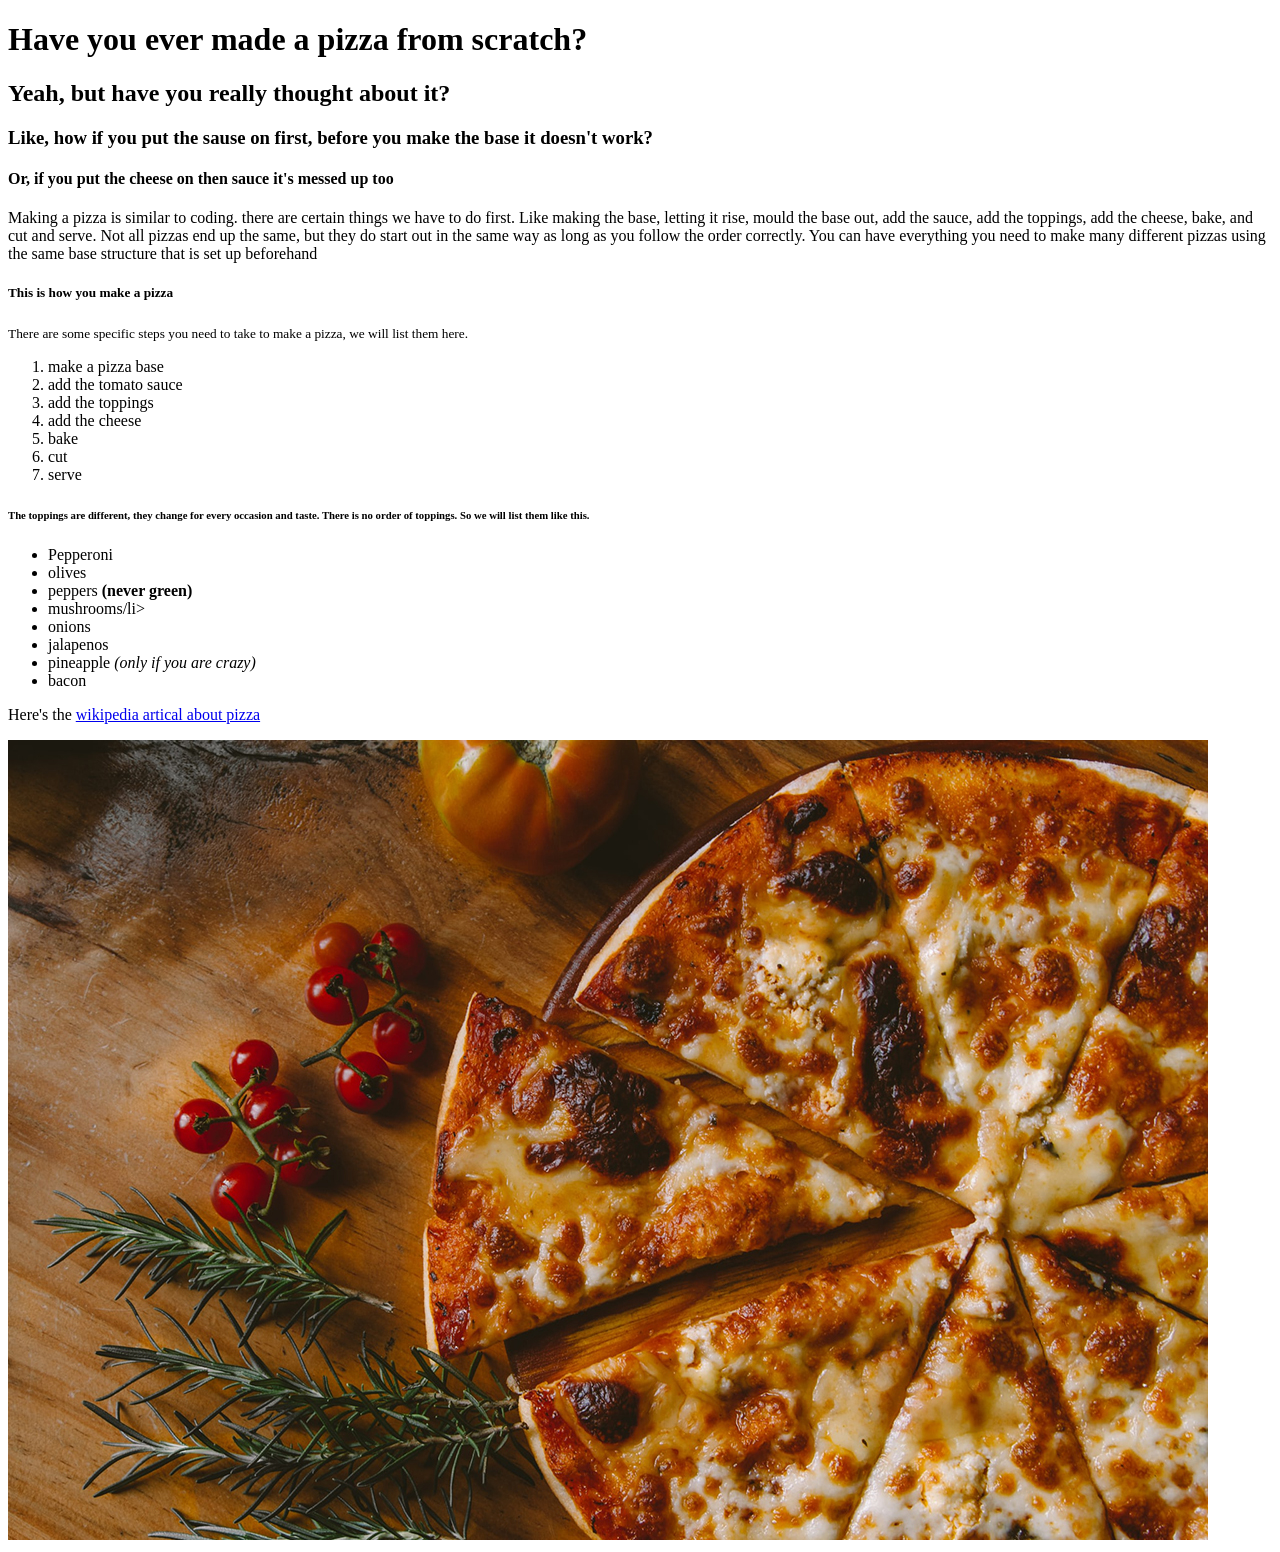
==== index.html @ 04237d74 "Update index.html adding an image of a pizza" ====
<!DOCTYPE html>
<html lang="en">
    <head>
        <meta charset="UTF-8">
        <meta http-equiv="X-UA-Compatible" conent="IE=edge">
        <meta name="viewport" content="width=device-width,initial-scale=1.0">
        <title>Pizza Party</title>
    </head>
    <body>
        <h1>Have you ever made a pizza from scratch?</h1>
        <h2>Yeah, but have you really thought about it?</h2>
        <h3>Like, how if you put the sause on first, before you make the base it doesn't work?</h3>
        <h4>Or, if you put the cheese on then sauce it's messed up too</h4>

    <!-- Add some copy here -->
        <p>Making a pizza is similar to coding. there are certain things we have to do first. Like making the base, letting it rise, mould the base out, add the sauce, add the toppings, add the cheese, bake, and cut and serve. Not all pizzas end up the same, but they do start out in the same way as long as you follow the order correctly. You can have everything you need to make many different pizzas using the same base structure that is set up beforehand</p>
    
    <!-- Make lists here -->
    <h5>This is how you make a pizza </h5>
    <p><small>There are some specific steps you need to take to make a pizza, we will list them here.</small></p>

    <ol>
        <li>make a pizza base</li>
        <li>add the tomato sauce</li>
        <li>add the toppings</li>
        <li>add the cheese</li>
        <li>bake</li>
        <li>cut</li>
        <li>serve</li>
    </ol>
    
    <h6>The toppings are different, they change for every occasion and taste. There is no order of toppings. So we will list them like this.</h6>

    <ul>
        <li>Pepperoni</li>
        <li>olives</li>
        <li>peppers <strong>(never green)</strong></li>
        <li>mushrooms/li>
        <li>onions</li>
        <li>jalapenos</li>
        <li>pineapple <em>(only if you are crazy)</em></li>
        <li>bacon</li>
    </ul>

    <p>Here's the <a href="https://en.wikipedia.org/wiki/Pizza">wikipedia artical about pizza</a></p>

    <img src="images/pizza.jpg" alt="a picture of a Pizza">

    </body>
</html>
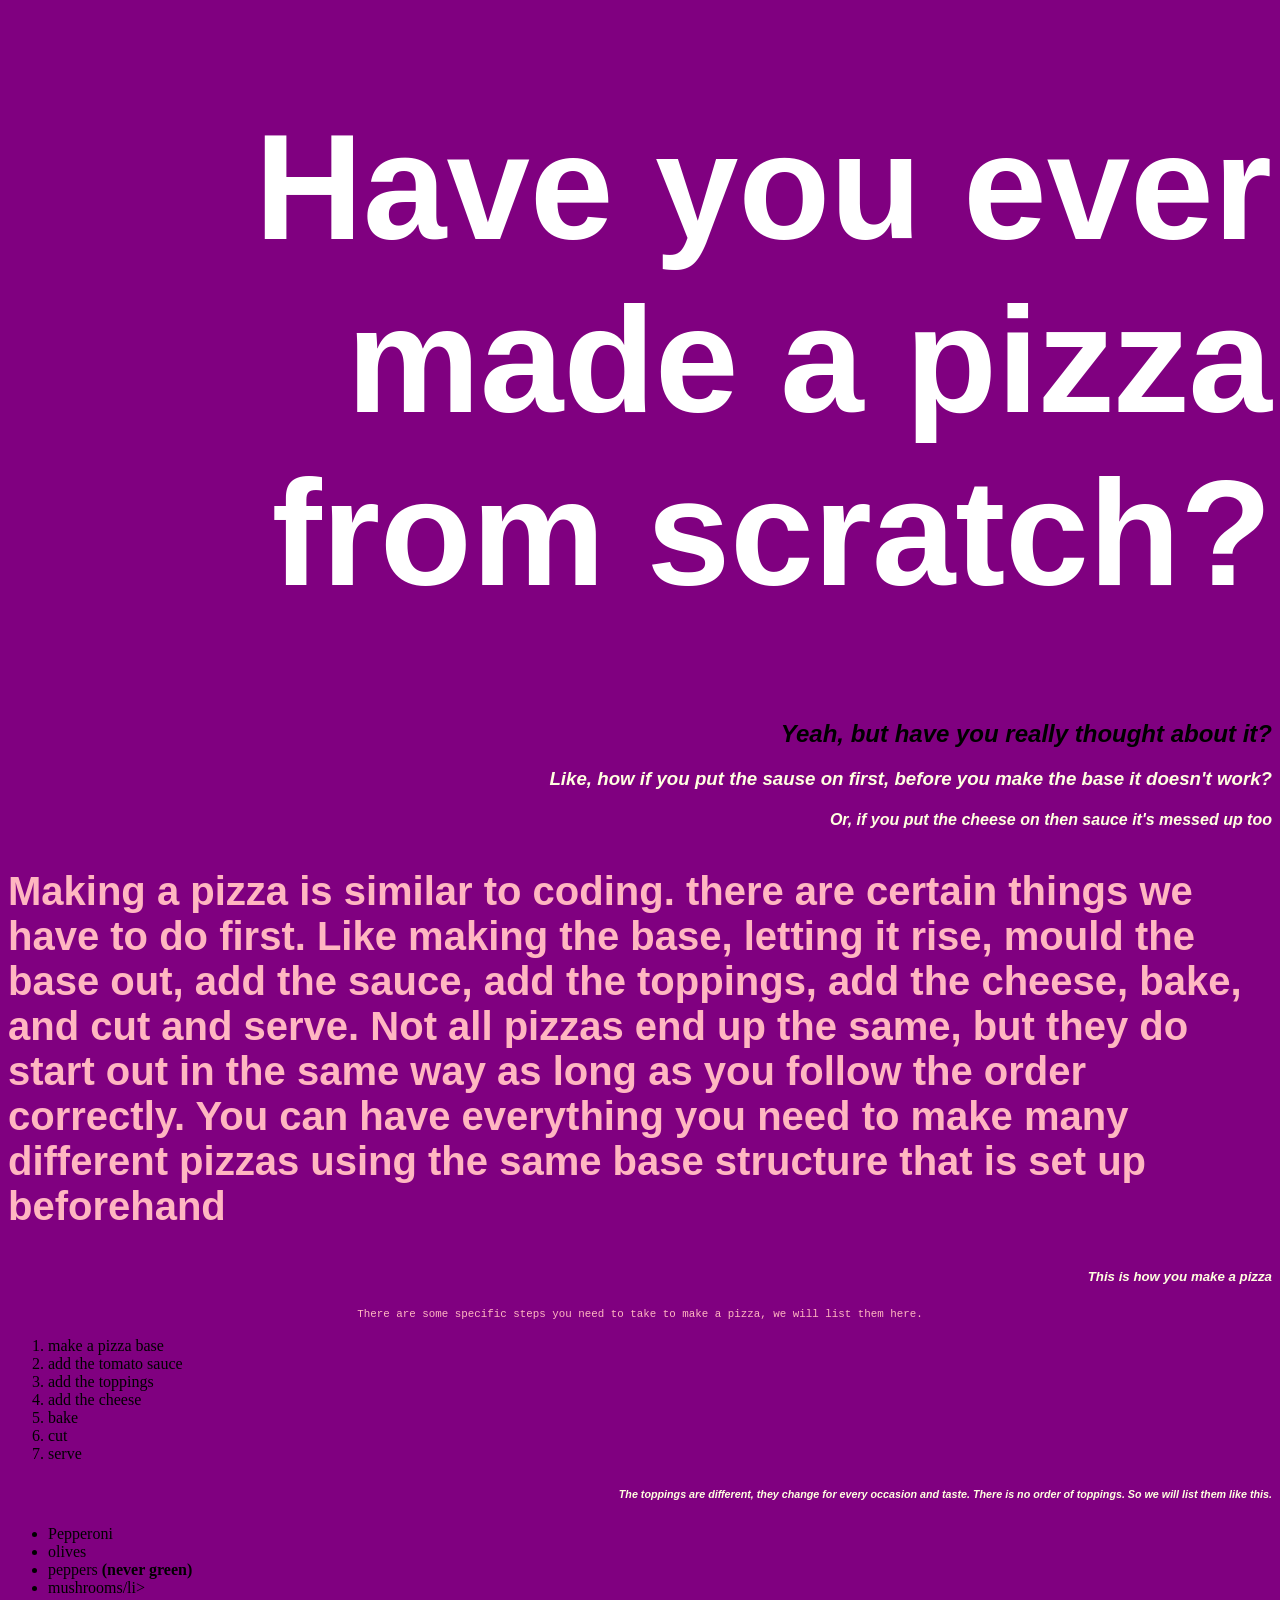
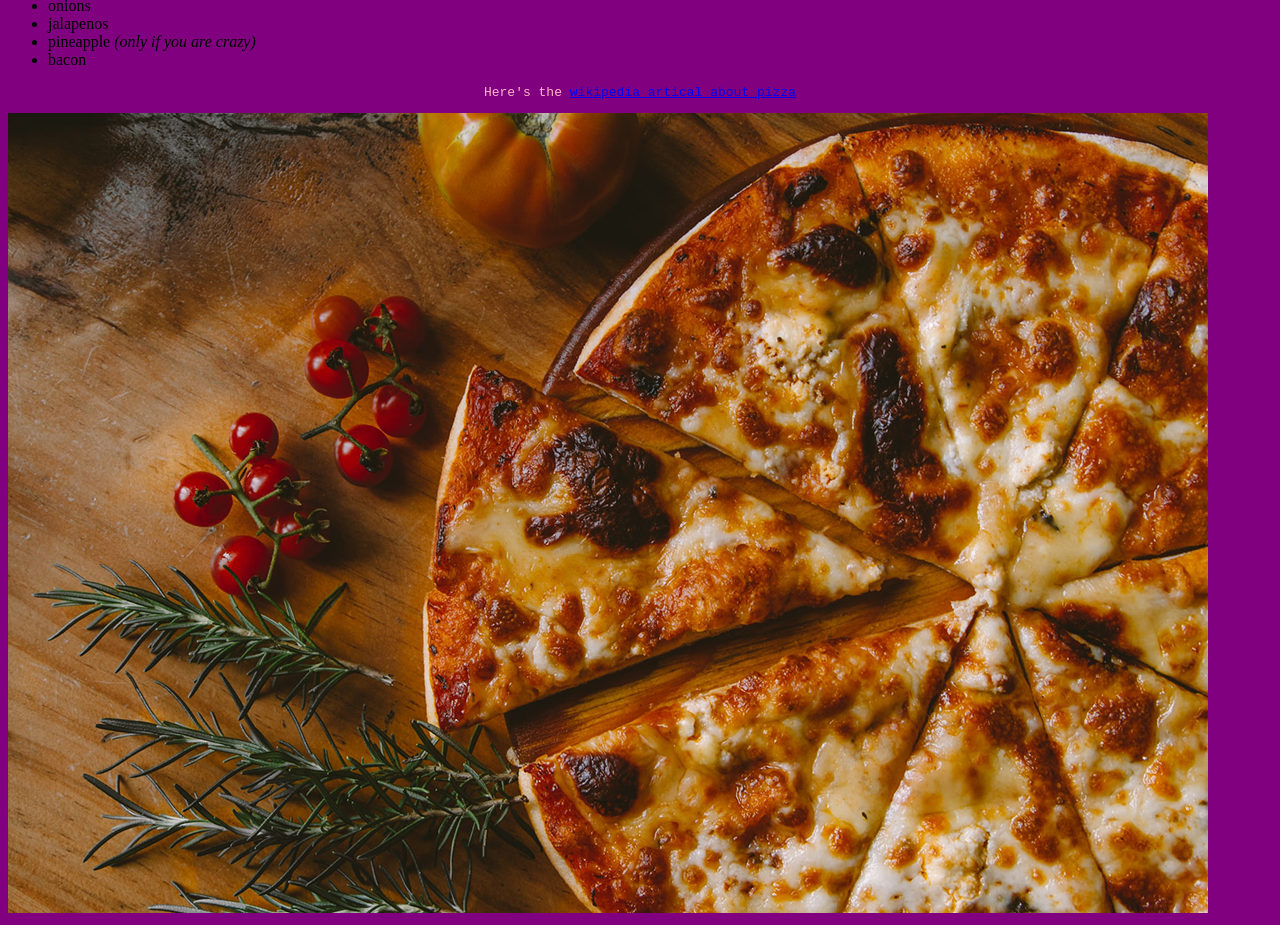
==== commit 5b2a2504: "adding a class adding a class called special to a p tag" ====
--- a/index.html
+++ b/index.html
@@ -4,6 +4,7 @@
         <meta charset="UTF-8">
         <meta http-equiv="X-UA-Compatible" conent="IE=edge">
         <meta name="viewport" content="width=device-width,initial-scale=1.0">
+        <link rel='stylesheet' href='style.css'/>
         <title>Pizza Party</title>
     </head>
     <body>
@@ -13,7 +14,7 @@
         <h4>Or, if you put the cheese on then sauce it's messed up too</h4>
 
     <!-- Add some copy here -->
-        <p>Making a pizza is similar to coding. there are certain things we have to do first. Like making the base, letting it rise, mould the base out, add the sauce, add the toppings, add the cheese, bake, and cut and serve. Not all pizzas end up the same, but they do start out in the same way as long as you follow the order correctly. You can have everything you need to make many different pizzas using the same base structure that is set up beforehand</p>
+        <p class="special">Making a pizza is similar to coding. there are certain things we have to do first. Like making the base, letting it rise, mould the base out, add the sauce, add the toppings, add the cheese, bake, and cut and serve. Not all pizzas end up the same, but they do start out in the same way as long as you follow the order correctly. You can have everything you need to make many different pizzas using the same base structure that is set up beforehand</p>
     
     <!-- Make lists here -->
     <h5>This is how you make a pizza </h5>
@@ -44,7 +45,7 @@
 
     <p>Here's the <a href="https://en.wikipedia.org/wiki/Pizza">wikipedia artical about pizza</a></p>
 
-    <img src="images/pizza.jpg" alt="a picture of a Pizza">
+    <img src="images/pizza.jpg" alt="a picture of a pizza">
 
     </body>
 </html>
--- a/style.css
+++ b/style.css
@@ -0,0 +1,34 @@
+body{
+    background-color: purple;
+}
+
+p {
+    font-family: monospace;
+    text-align: center;
+    color: lightpink;
+}
+
+h1,h2,h3,h4,h5,h6 {
+    font-family: Verdana, Geneva, Tahoma, sans-serif;
+    color: lightyellow;
+    font-style: italic;
+    text-align: right;
+}
+
+h1 {
+    font-family: Impact, Haettenschweiler, 'Arial Narrow Bold', sans-serif;
+    font-size: 150px;
+    color: white;
+    font-style: normal;
+}
+
+h2 {
+    color: black;
+}
+
+.special {
+    font-family: 'Gill Sans', 'Gill Sans MT', Calibri, 'Trebuchet MS', sans-serif;
+    font-weight: bold;
+    font-size: 40px;
+    text-align: left;
+}
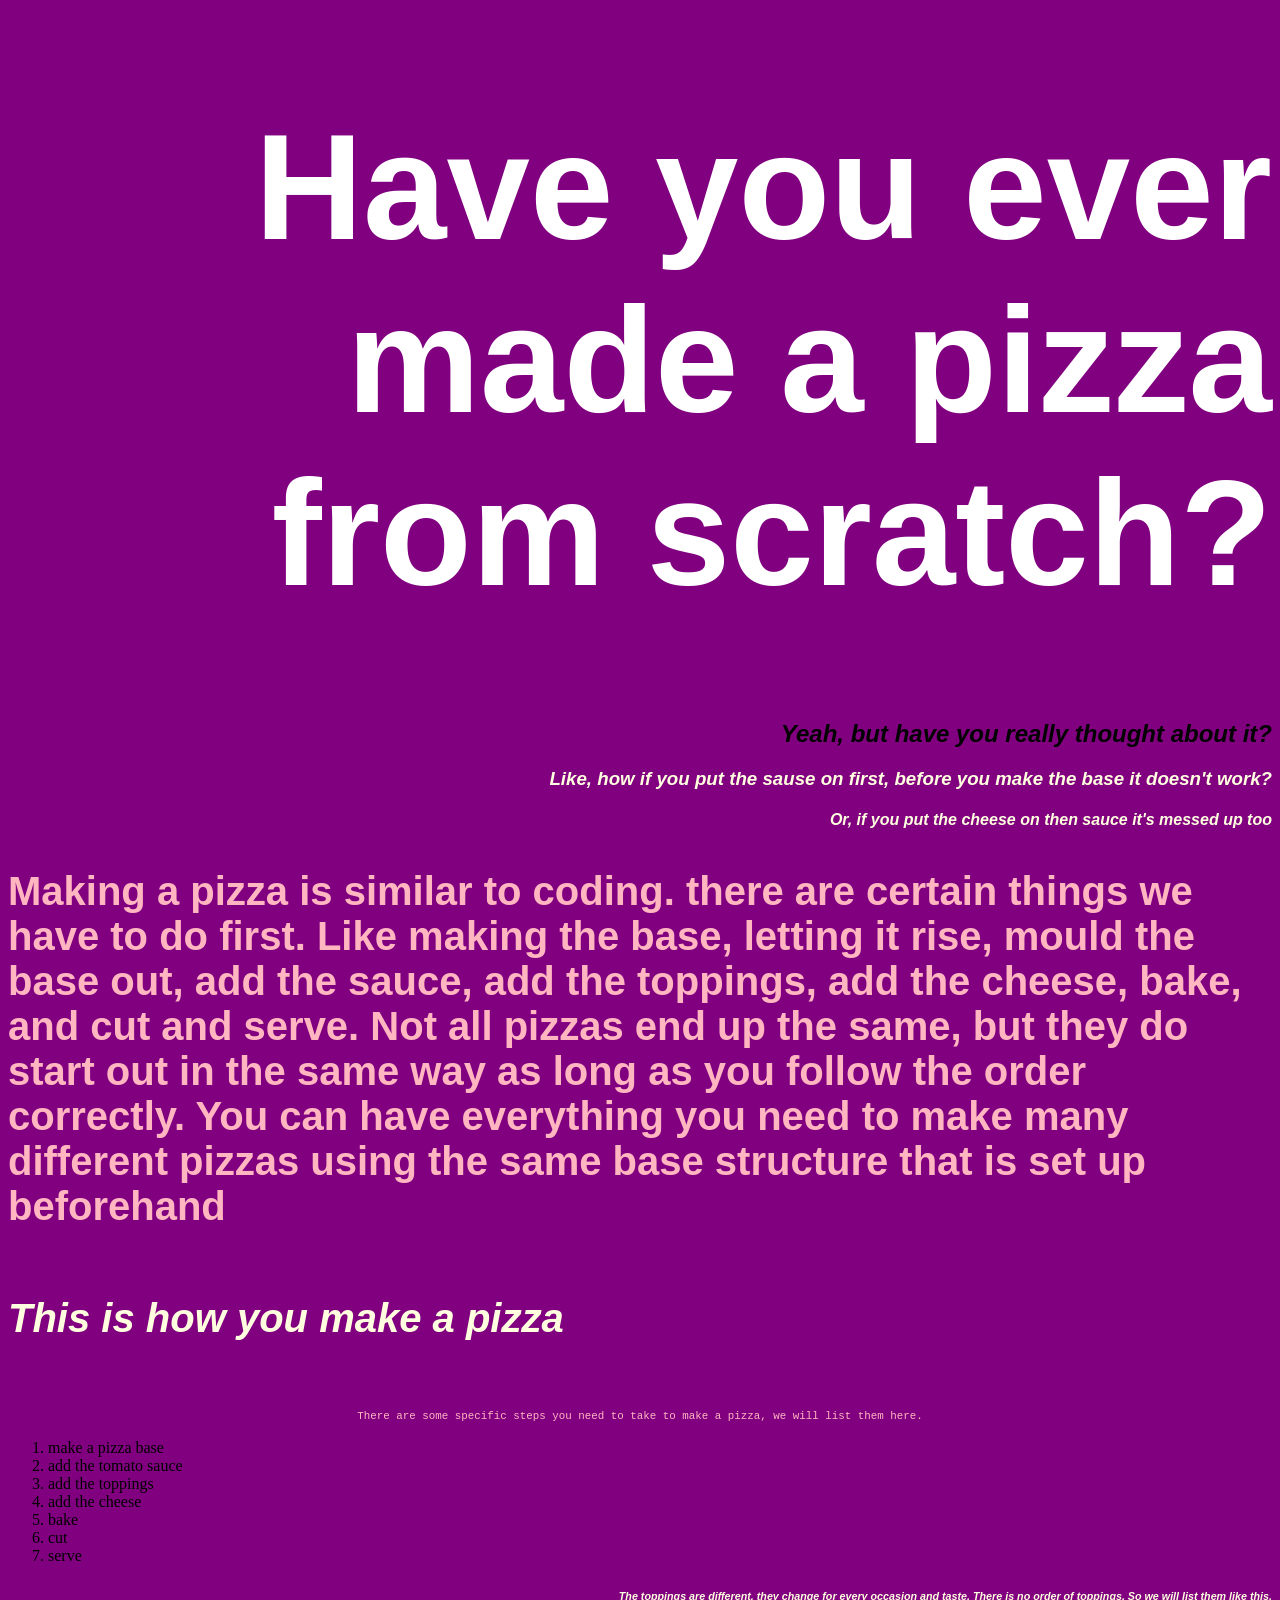
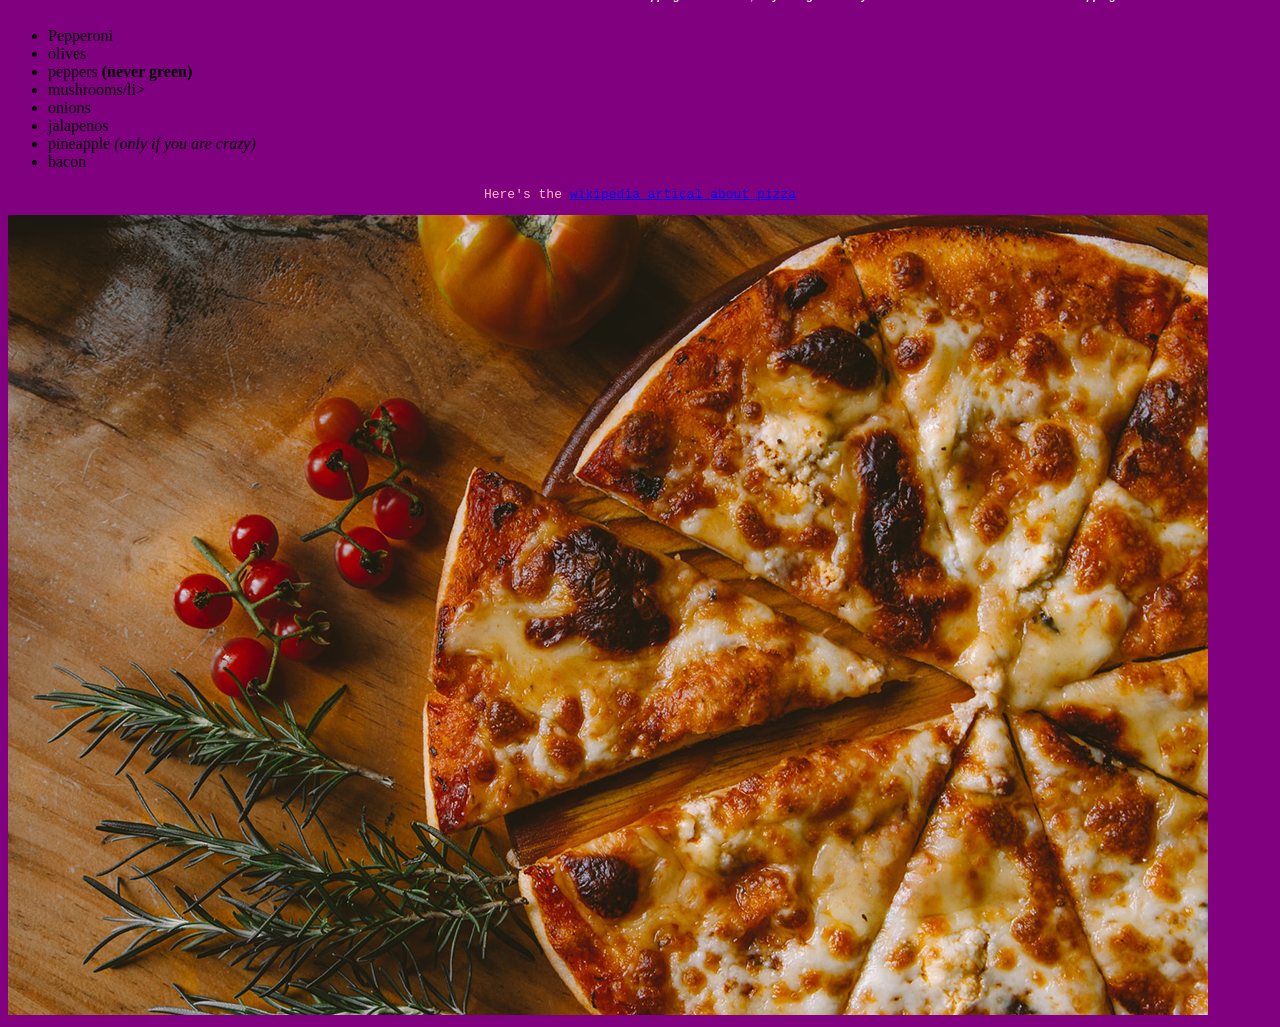
==== commit 142a6169: "adding class to h5 adding a special class to the h5 tag" ====
--- a/index.html
+++ b/index.html
@@ -17,7 +17,7 @@
         <p class="special">Making a pizza is similar to coding. there are certain things we have to do first. Like making the base, letting it rise, mould the base out, add the sauce, add the toppings, add the cheese, bake, and cut and serve. Not all pizzas end up the same, but they do start out in the same way as long as you follow the order correctly. You can have everything you need to make many different pizzas using the same base structure that is set up beforehand</p>
     
     <!-- Make lists here -->
-    <h5>This is how you make a pizza </h5>
+    <h5 class="special">This is how you make a pizza </h5>
     <p><small>There are some specific steps you need to take to make a pizza, we will list them here.</small></p>
 
     <ol>
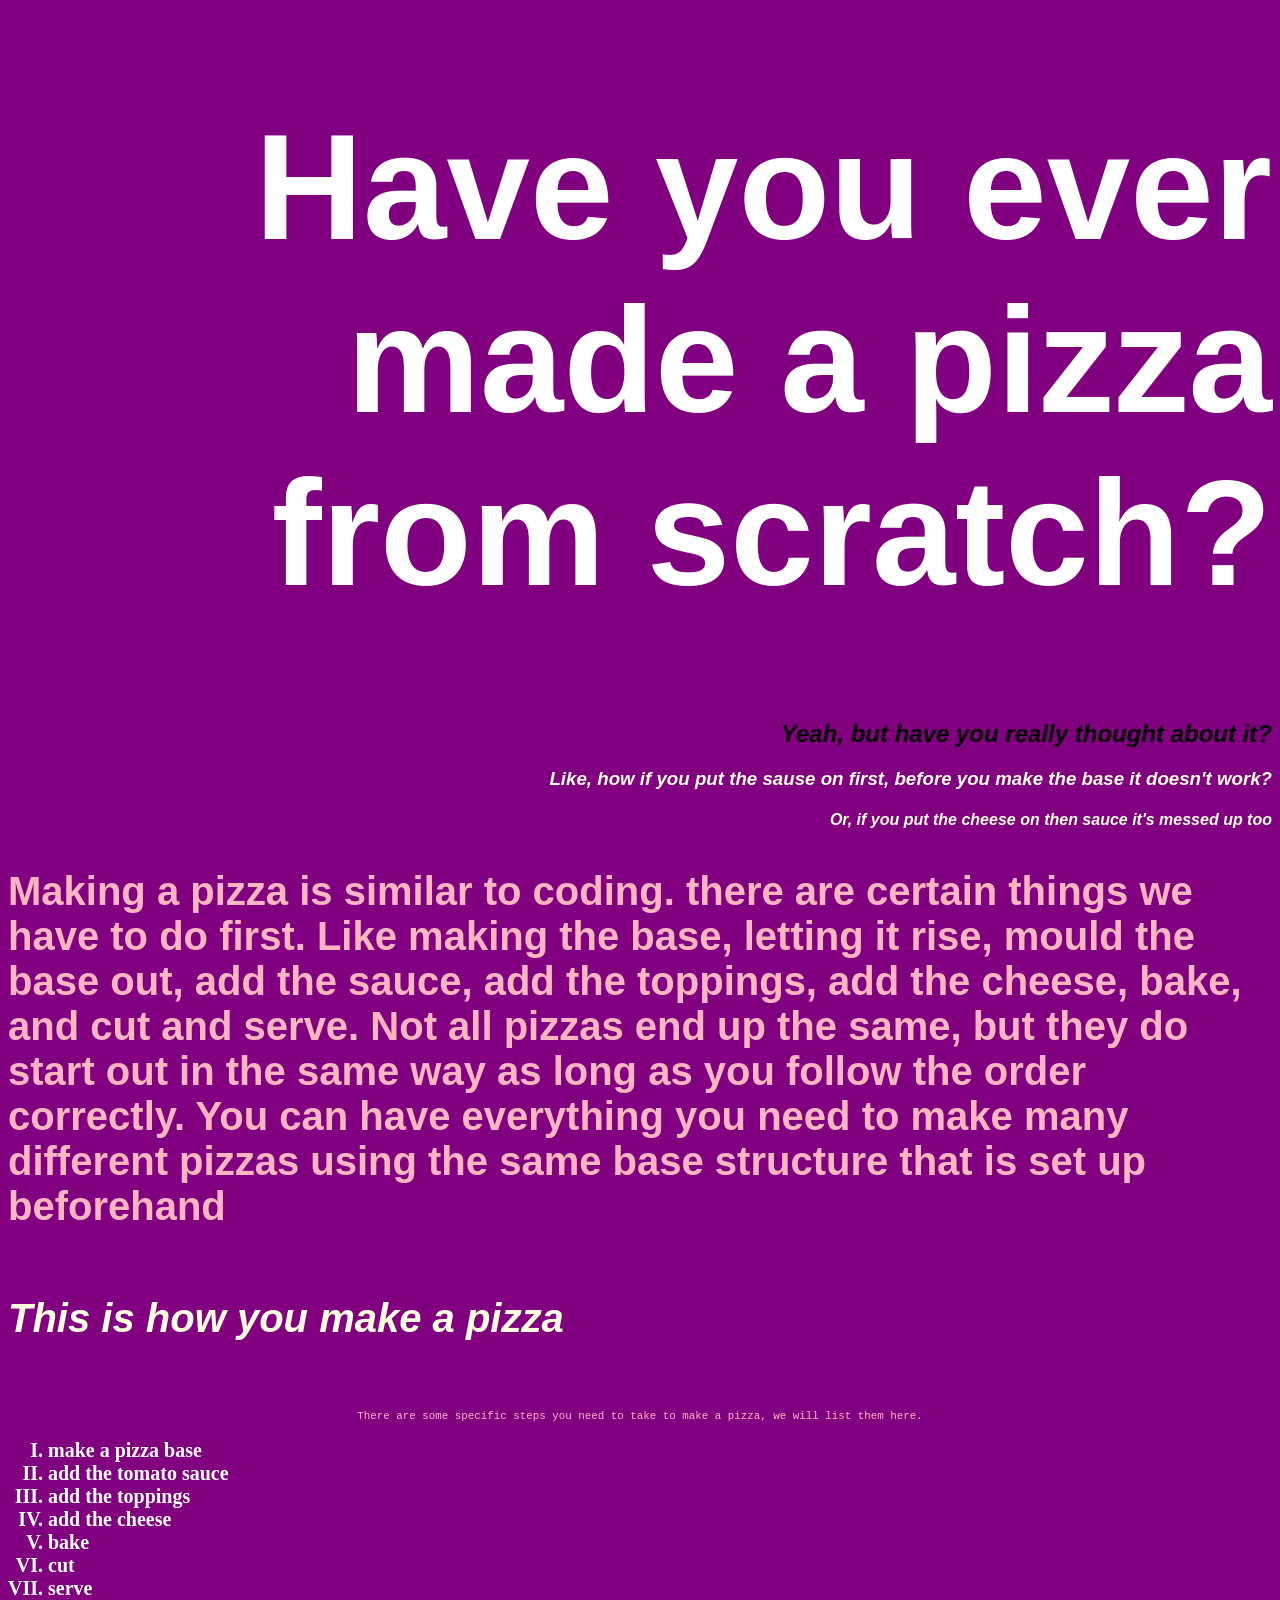
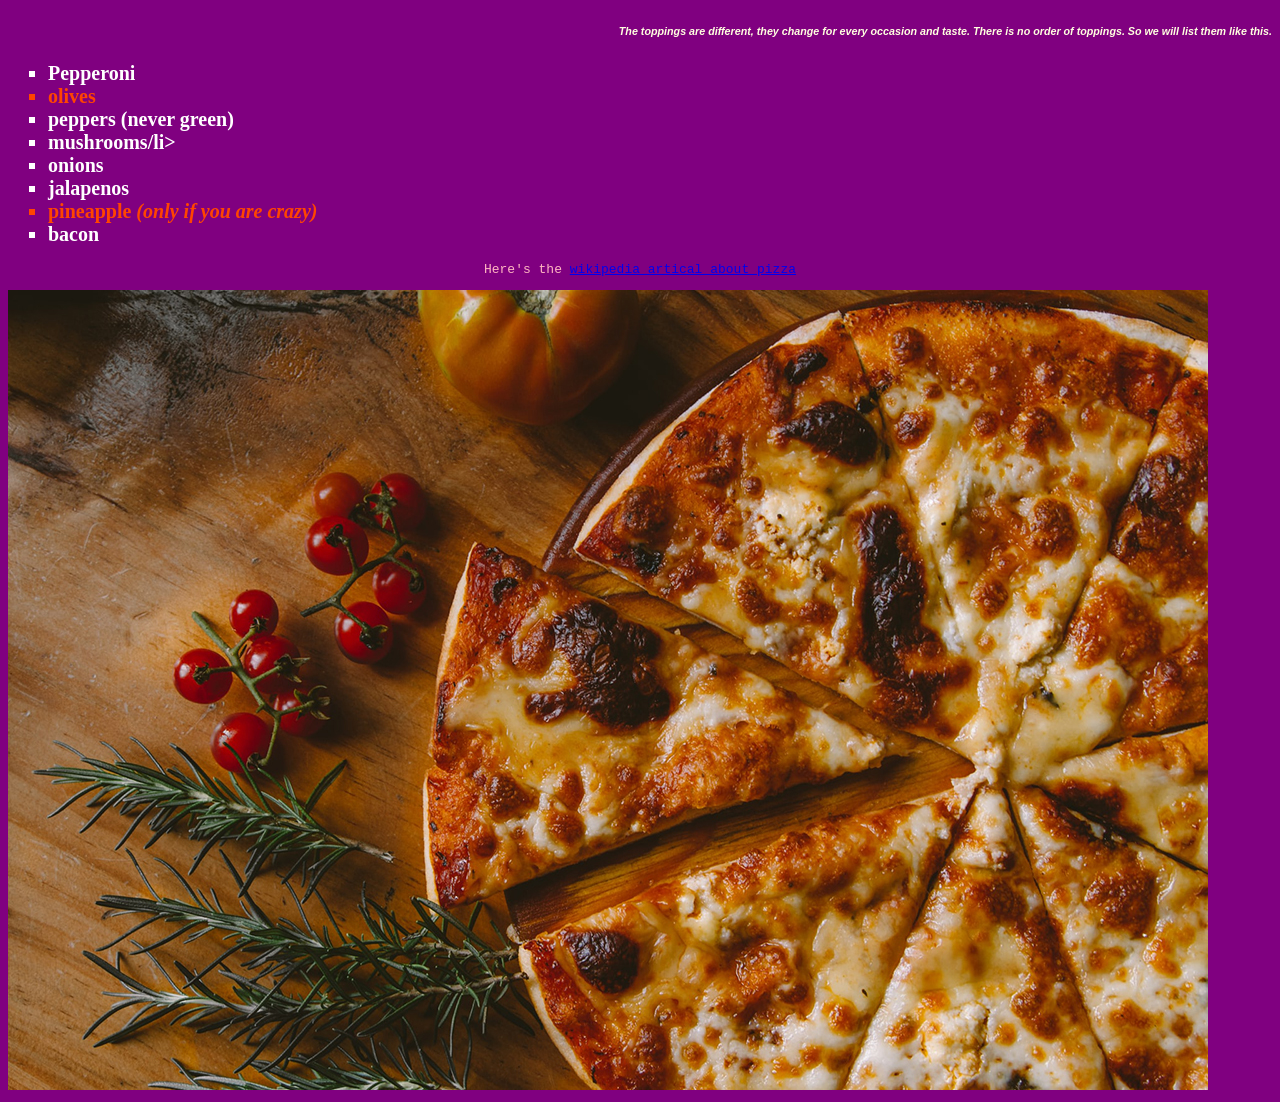
==== commit 1aa323e4: "adding a fav class to ingredients adding a fav class to two ingredients to highlight only them in or" ====
--- a/index.html
+++ b/index.html
@@ -34,12 +34,12 @@
 
     <ul>
         <li>Pepperoni</li>
-        <li>olives</li>
+        <li class="fave">olives</li>
         <li>peppers <strong>(never green)</strong></li>
         <li>mushrooms/li>
         <li>onions</li>
         <li>jalapenos</li>
-        <li>pineapple <em>(only if you are crazy)</em></li>
+        <li class="fave">pineapple <em>(only if you are crazy)</em></li>
         <li>bacon</li>
     </ul>
 
--- a/style.css
+++ b/style.css
@@ -31,4 +31,22 @@
     font-weight: bold;
     font-size: 40px;
     text-align: left;
+}
+
+ul {
+    list-style-type: square;
+}
+
+ol {
+    list-style-type: upper-roman;
+}
+
+li {
+    color: white;
+    font-size: 20px;
+    font-weight: bold;
+}
+
+.fave{
+    color: orangered;
 }
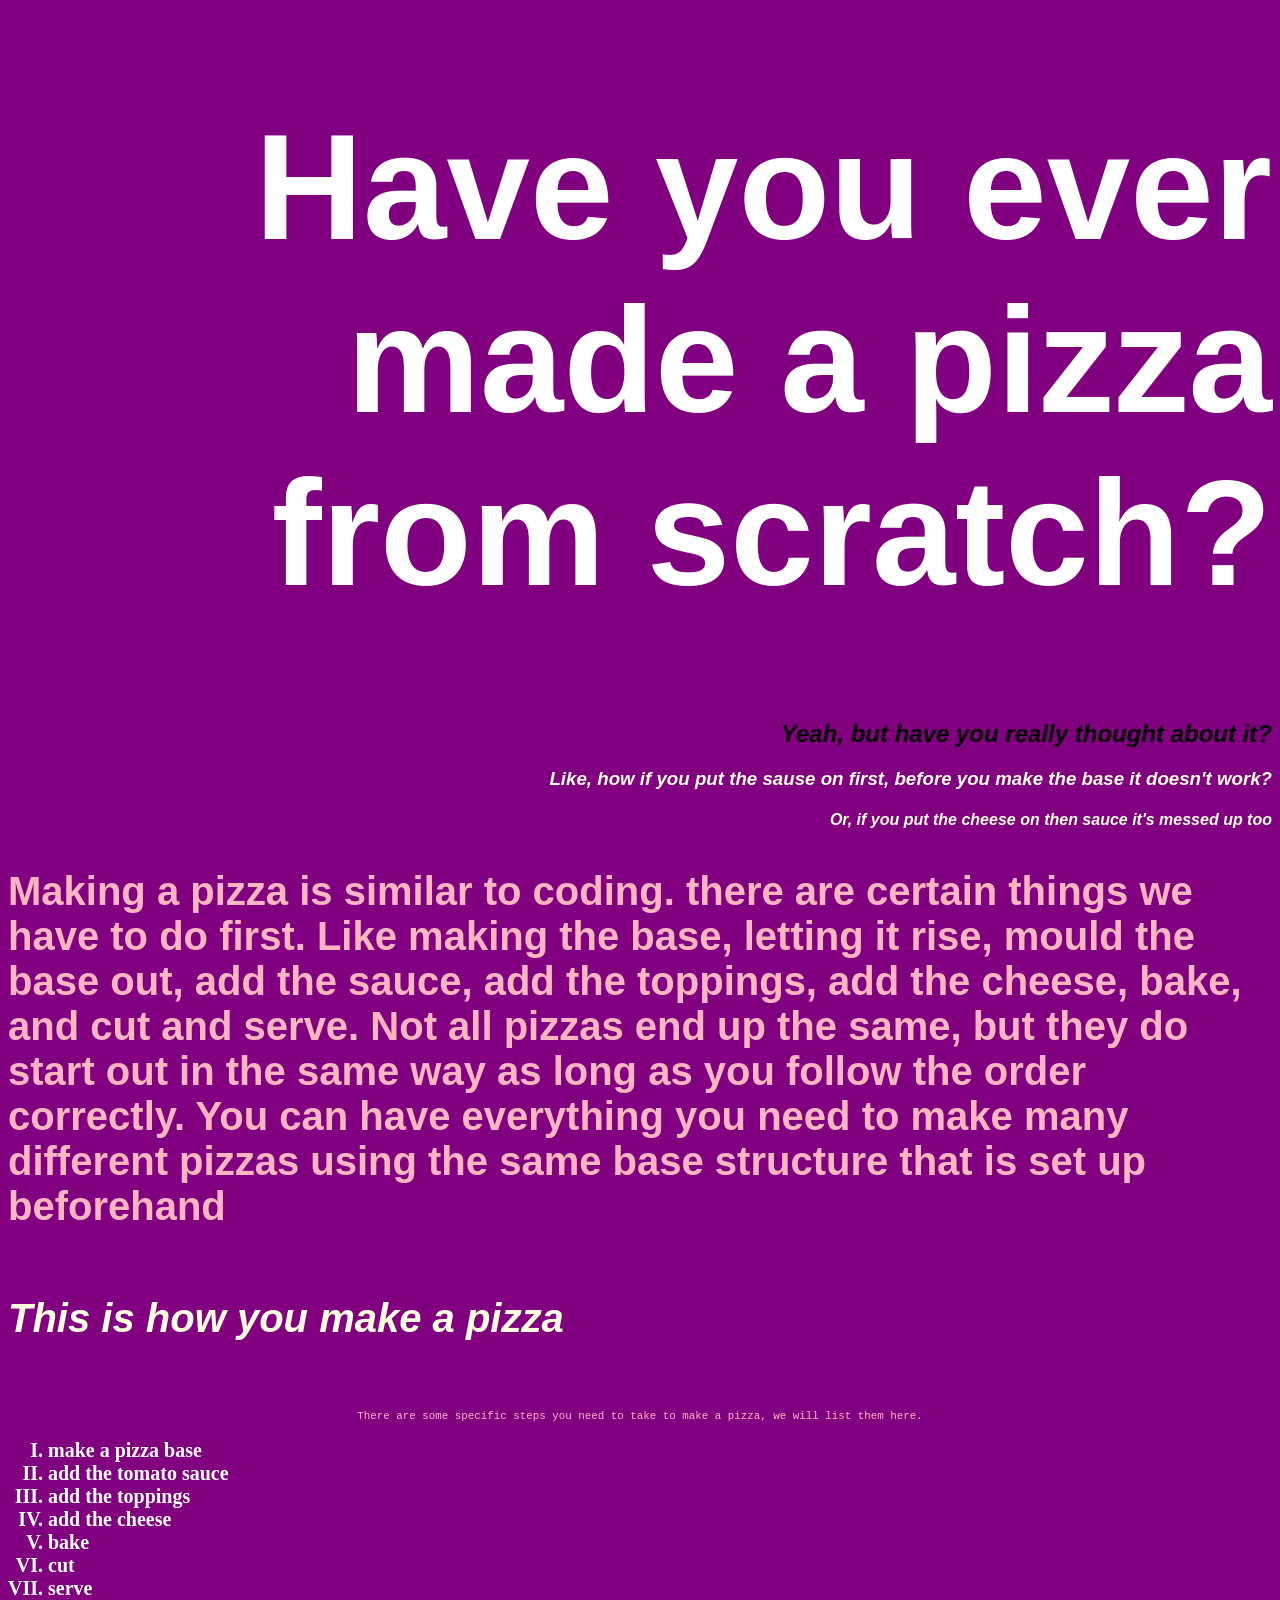
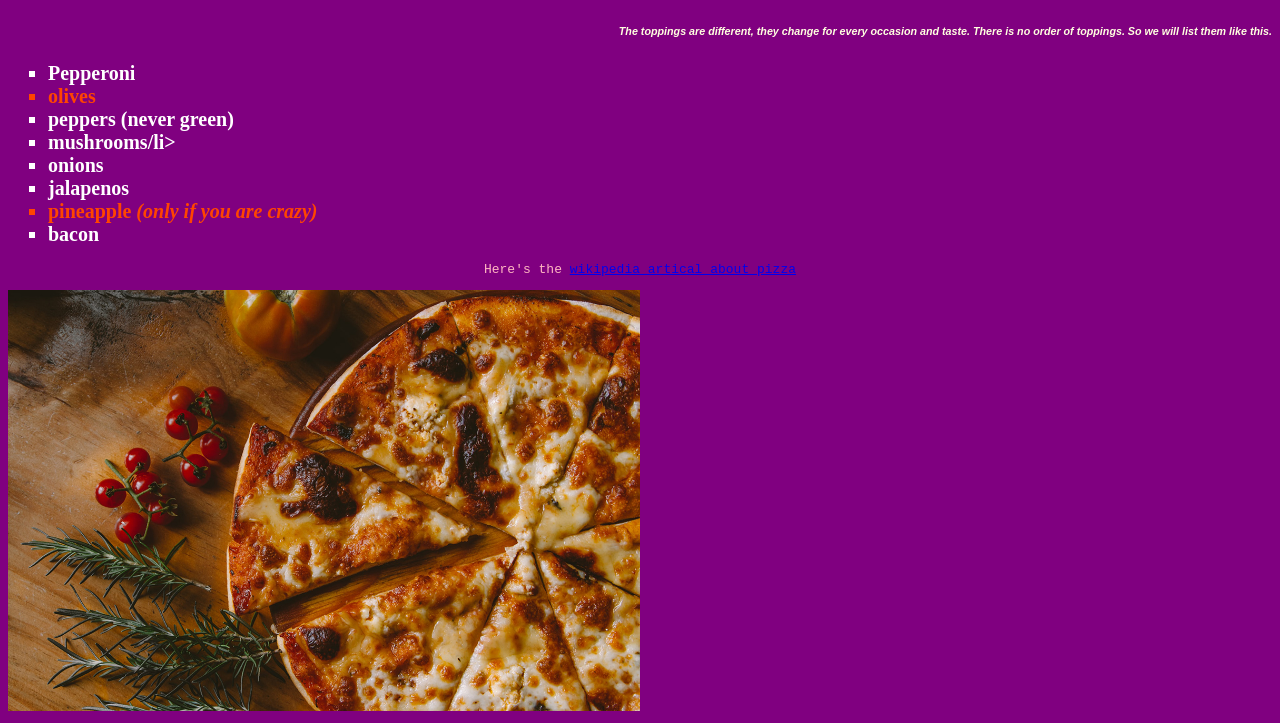
==== commit faf82982: "changing image width adding a class to the image and changing the width" ====
--- a/index.html
+++ b/index.html
@@ -45,7 +45,7 @@
 
     <p>Here's the <a href="https://en.wikipedia.org/wiki/Pizza">wikipedia artical about pizza</a></p>
 
-    <img src="images/pizza.jpg" alt="a picture of a pizza">
+    <img class="pizza" src="images/pizza.jpg" alt="a picture of a pizza">
 
     </body>
 </html>
--- a/style.css
+++ b/style.css
@@ -49,4 +49,8 @@
 
 .fave{
     color: orangered;
+}
+
+.pizza{
+    width: 50%;
 }
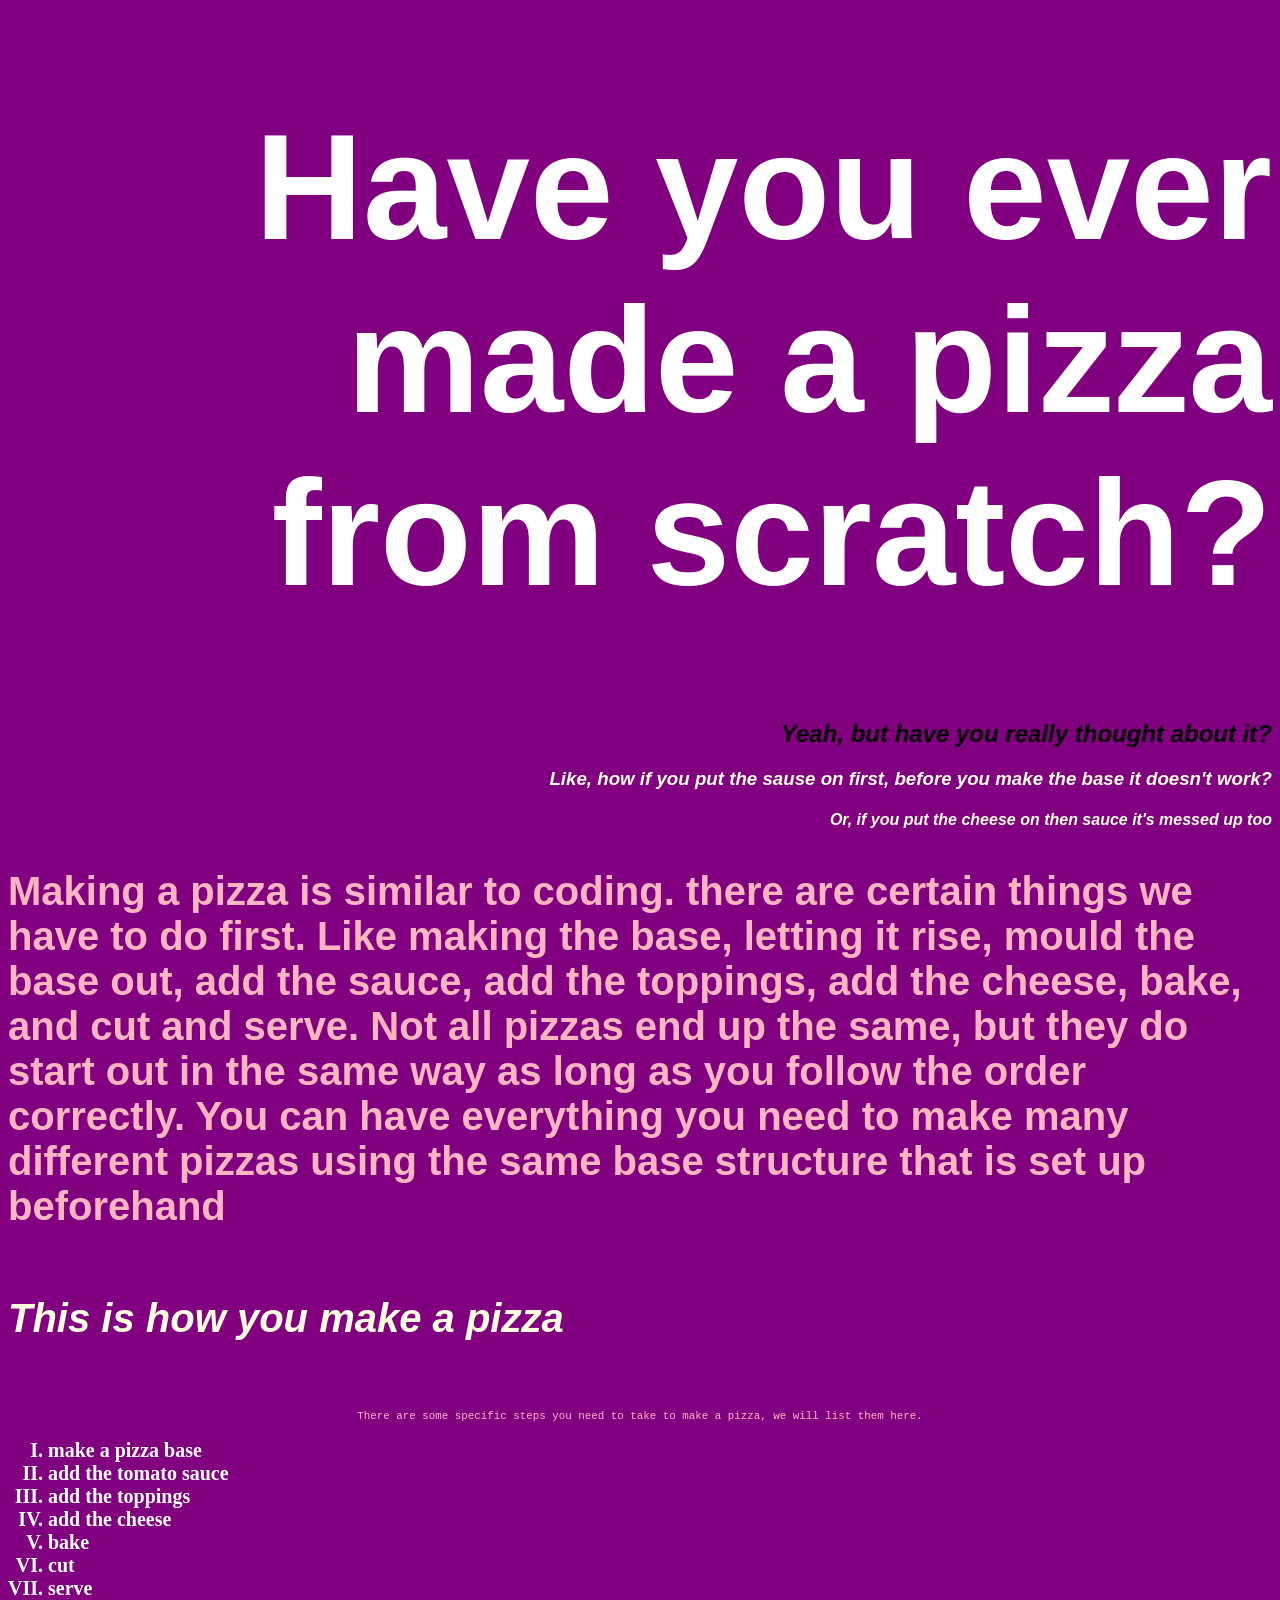
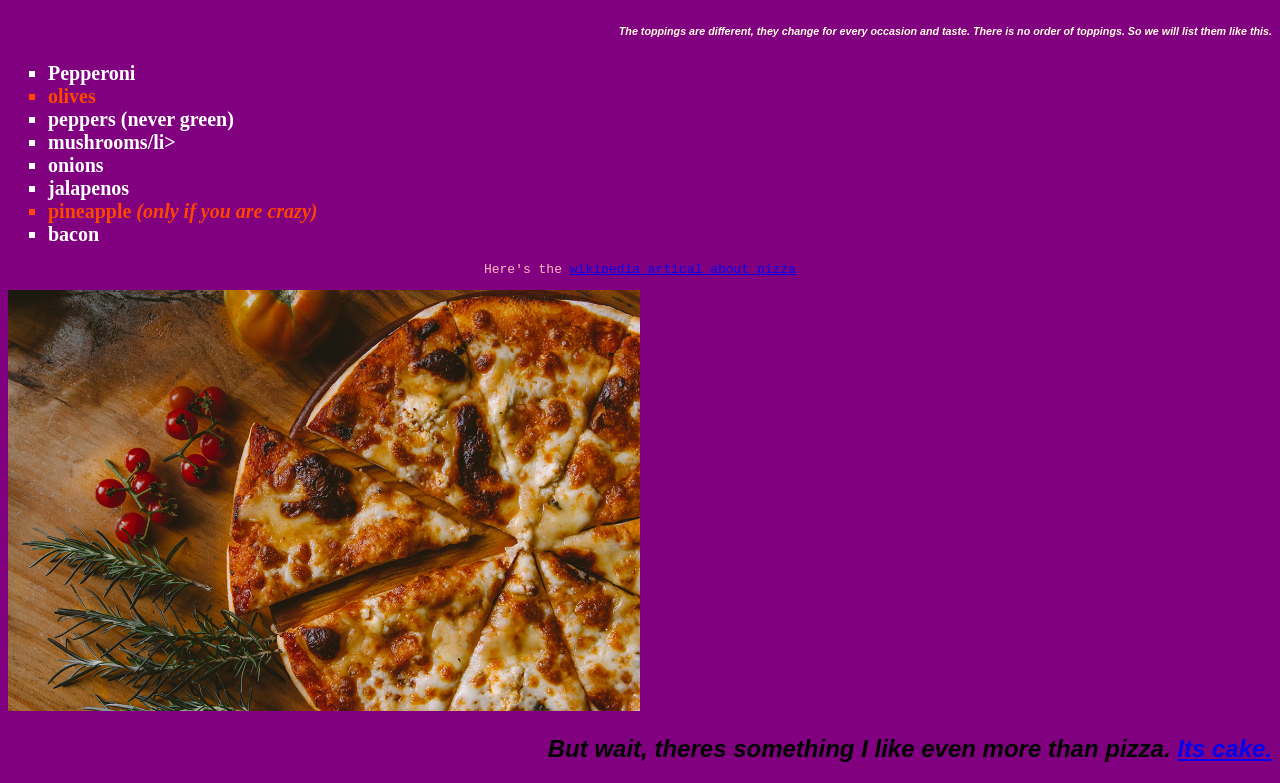
==== commit 068509f4: "adding a new cake section adding a new cake page to the website" ====
--- a/index.html
+++ b/index.html
@@ -47,5 +47,7 @@
 
     <img class="pizza" src="images/pizza.jpg" alt="a picture of a pizza">
 
+    <h2>But wait, theres something I like even more than pizza. <a href="cake.html" target="_blank">Its cake.</a></h2>
+
     </body>
 </html>
